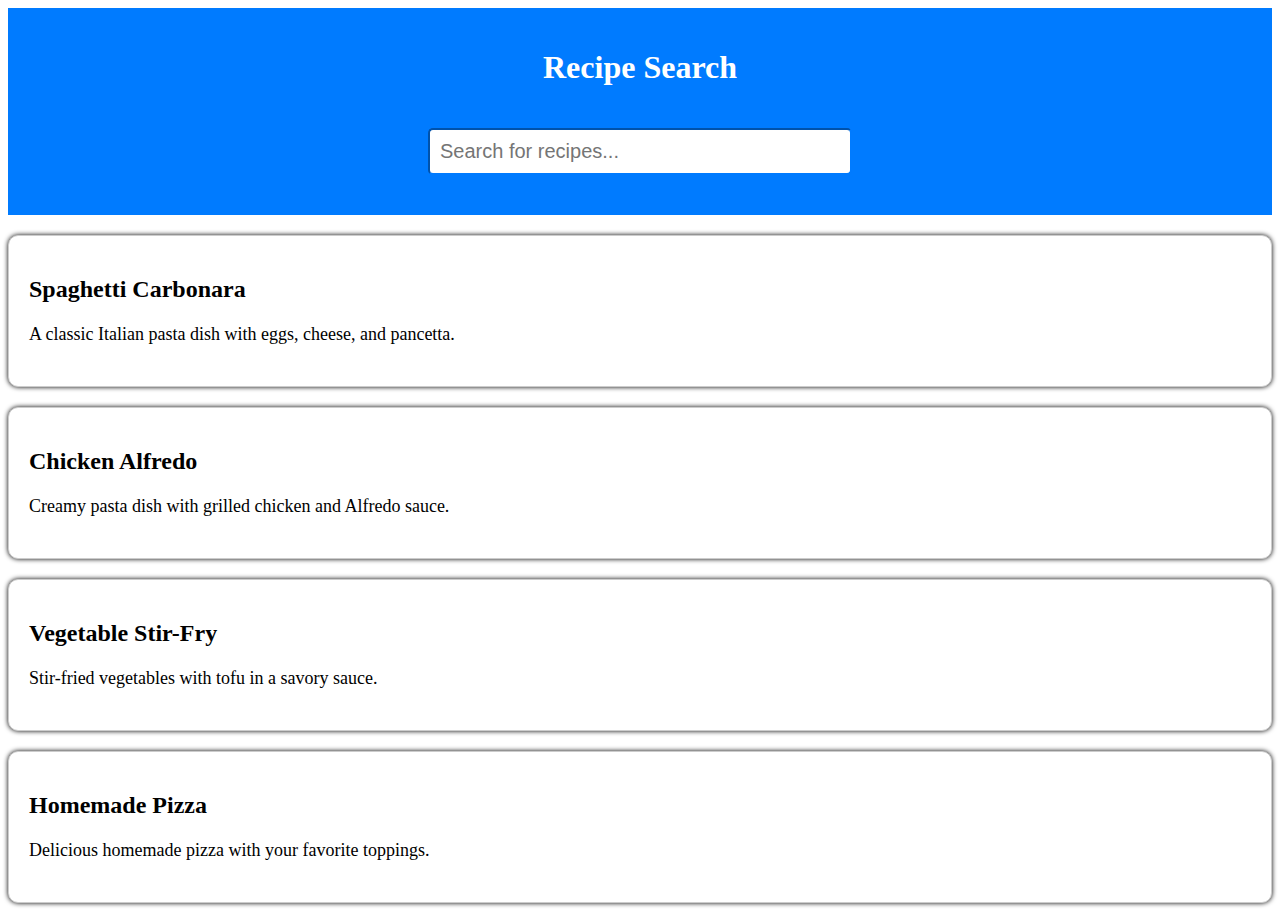
==== index.html @ 3a882a80 "Merge update" ====
<!DOCTYPE html>
<html lang="en">

<head>
    <meta charset="UTF-8">
    <meta name="viewport" content="width=device-width, initial-scale=1.0">
    <title>Recipe Search</title>

    <link href="https://cdn.jsdelivr.net/npm/bootstrap@5.3.2/dist/css/bootstrap.min.css" rel="stylesheet"
        integrity="sha384-T3c6CoIi6uLrA9TneNEoa7RxnatzjcDSCmG1MXxSR1GAsXEV/Dwwykc2MPK8M2HN" crossorigin="anonymous">
    <link rel="stylesheet" href="./style.css">
</head>

<body>
    <header class="bg-primary text-white py-3">
        <h1 class="text-center">Recipe Search</h1>
        <input type="text" id="search-input" class="form-control" placeholder="Search for recipes...">
    </header>
    <main class="container mt-4">
        <div id="recipe-list" class="list-group">

        </div>
    </main>

    <script src="https://code.jquery.com/jquery-3.6.0.min.js"></script>
    <script src="https://cdn.jsdelivr.net/npm/bootstrap@5.3.2/dist/js/bootstrap.bundle.min.js"></script>
    <script src="./script.js"></script>
</body>

</html>
---- style.css ----
/* header {
    background-color: #007bff;
}

h1 {
    font-size: 28px;
    margin-bottom: 20px;
}


#search-input {
    border-color: #007bff;
    font-size: 18px;
    padding: 10px;
    border-radius: 5px;
}


#recipe-list {
    margin-top: 20px;
}

.recipe-item {
    background-color: #fff;
    border: 1px solid #ccc;
    margin-bottom: 10px;
    padding: 10px;
    border-radius: 5px;
} */


header {
    background-color: #007bff;
    padding: 20px 0;
    text-align: center;
}

h1 {
    font-size: 32px;
    color: white;
}


#search-input {
    border-color: #007bff;
    font-size: 20px;
    padding: 10px;
    border-radius: 5px;
    width: 100%;
    max-width: 400px;
    margin: 20px auto;
}


#recipe-list {
    margin-top: 20px;
}

.recipe-item {
    background-color: #fff;
    border: 1px solid #ccc;
    margin-bottom: 20px;
    padding: 20px;
    border-radius: 10px;
    box-shadow: 0 0 5px black;
}

.recipe-item h2 {
    font-size: 24px;
    margin-bottom: 10px;
}

.recipe-item p {
    font-size: 18px;
    line-height: 1.5;
}


.no-recipes {
    text-align: center;
    font-size: 18px;
    margin-top: 20px;
}
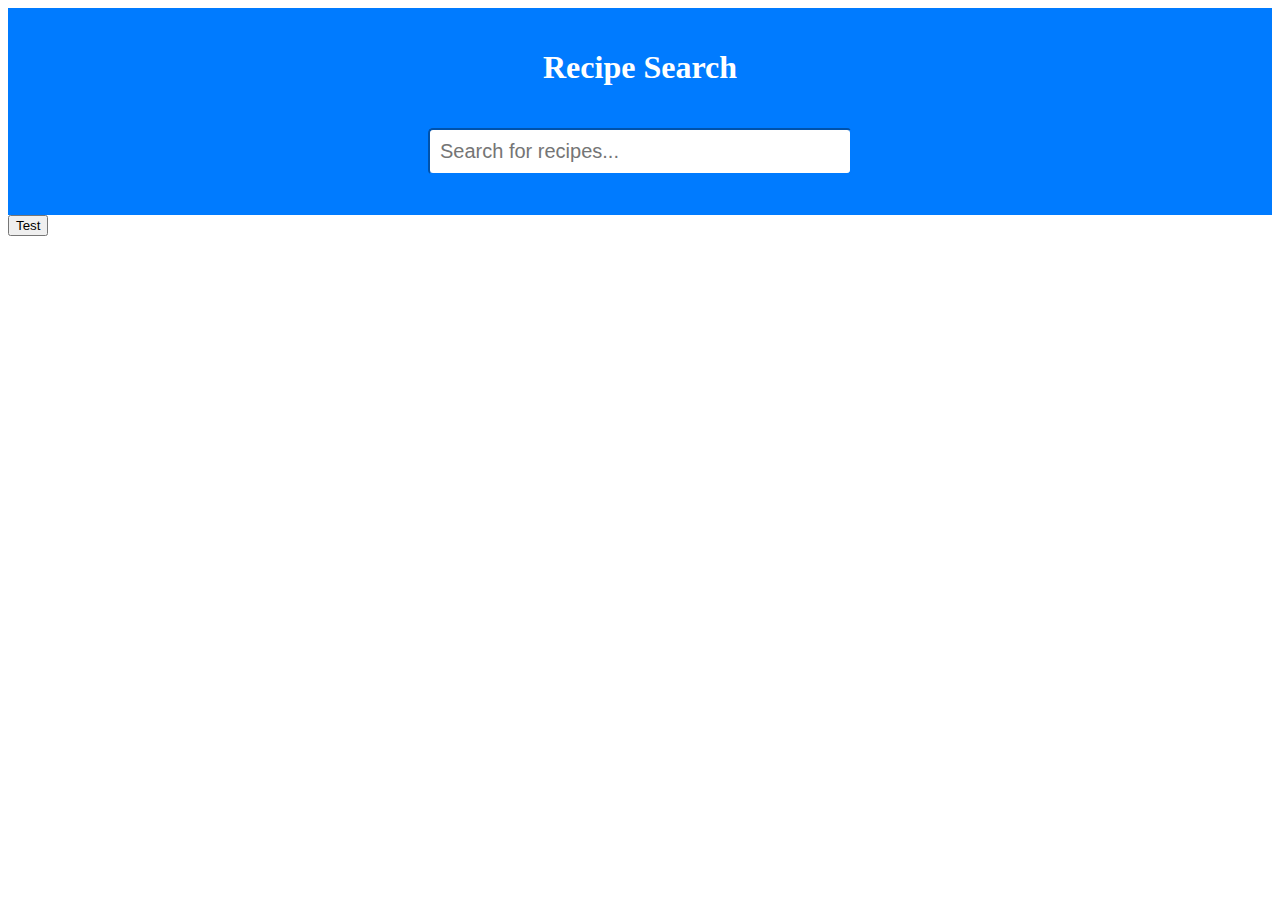
==== commit 45be8cb7: "Merge pull request #1 from Clarky13F/apiWork" ====
--- a/index.html
+++ b/index.html
@@ -17,8 +17,9 @@
         <input type="text" id="search-input" class="form-control" placeholder="Search for recipes...">
     </header>
     <main class="container mt-4">
+        <button id="search-test">Test</button>
         <div id="recipe-list" class="list-group">
-
+            
         </div>
     </main>
 
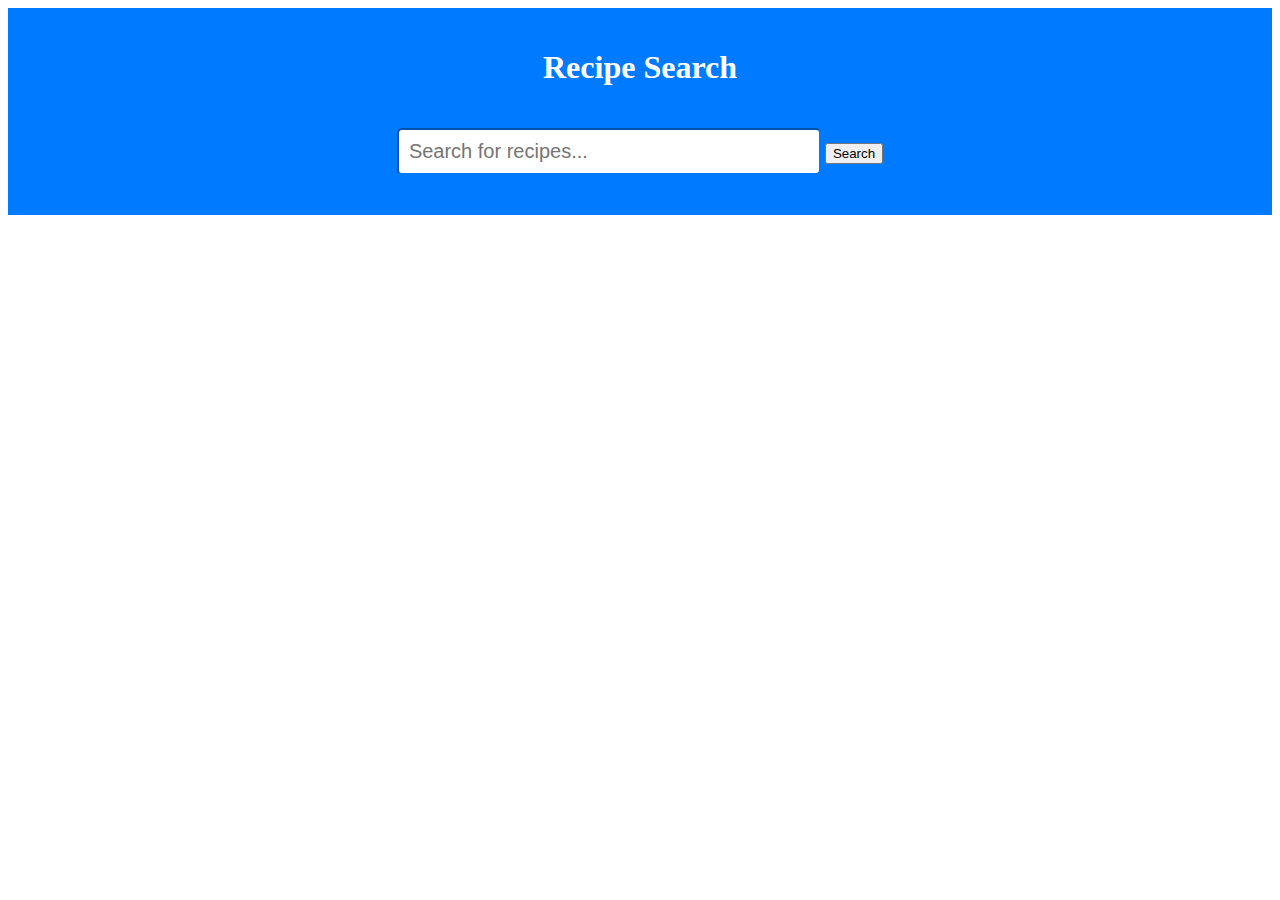
==== commit 940096b9: "nothing much just pulling" ====
--- a/index.html
+++ b/index.html
@@ -15,11 +15,11 @@
     <header class="bg-primary text-white py-3">
         <h1 class="text-center">Recipe Search</h1>
         <input type="text" id="search-input" class="form-control" placeholder="Search for recipes...">
+        <button class="btn btn-primary" id="search-button">Search</button>
     </header>
     <main class="container mt-4">
-        <button id="search-test">Test</button>
         <div id="recipe-list" class="list-group">
-            
+
         </div>
     </main>
 
--- a/style.css
+++ b/style.css
@@ -1,33 +1,3 @@
-/* header {
-    background-color: #007bff;
-}
-
-h1 {
-    font-size: 28px;
-    margin-bottom: 20px;
-}
-
-
-#search-input {
-    border-color: #007bff;
-    font-size: 18px;
-    padding: 10px;
-    border-radius: 5px;
-}
-
-
-#recipe-list {
-    margin-top: 20px;
-}
-
-.recipe-item {
-    background-color: #fff;
-    border: 1px solid #ccc;
-    margin-bottom: 10px;
-    padding: 10px;
-    border-radius: 5px;
-} */
-
 
 header {
     background-color: #007bff;
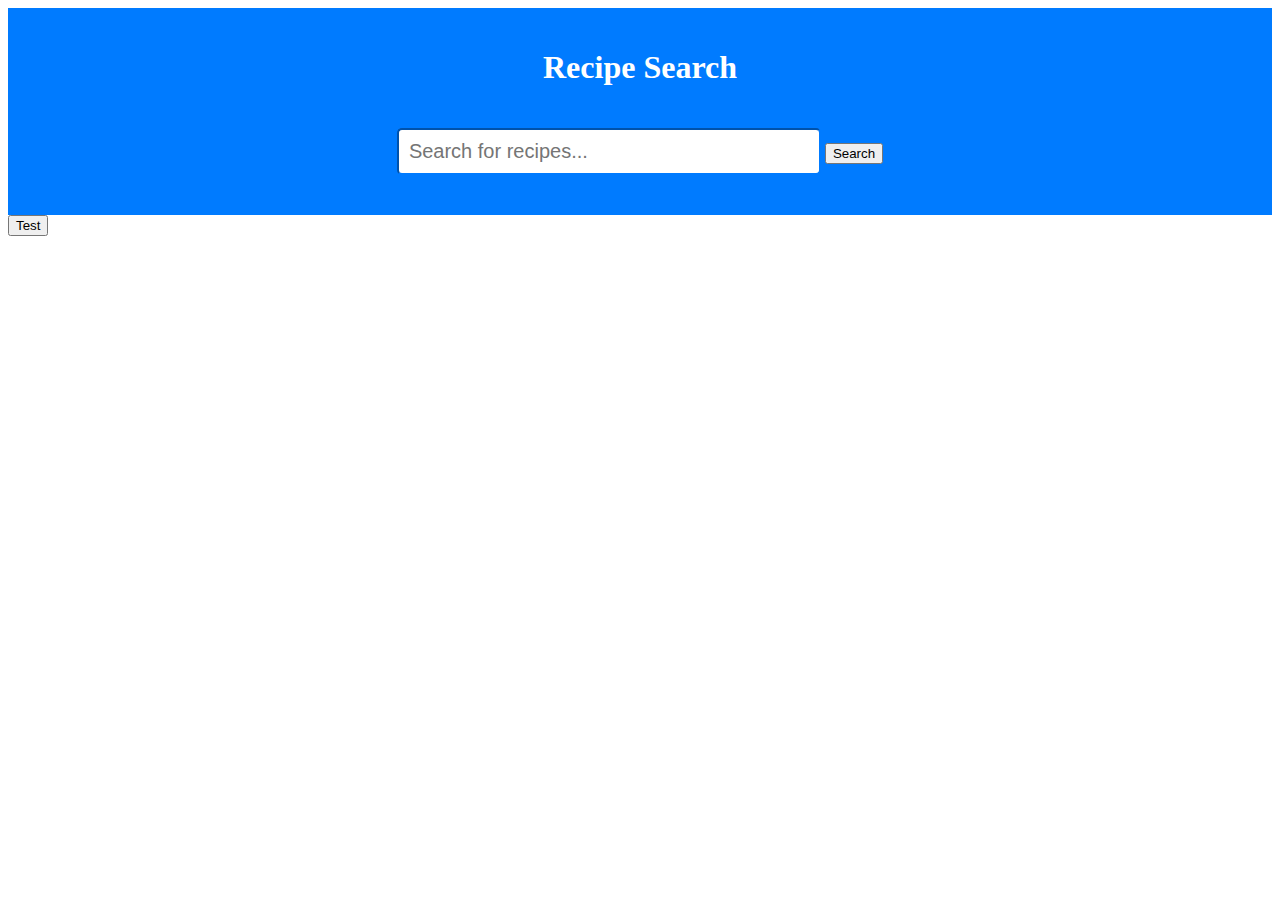
==== commit 5bf05d61: "Merge branch 'main' of github.com:Clarky13F/Project1" ====
--- a/index.html
+++ b/index.html
@@ -18,8 +18,9 @@
         <button class="btn btn-primary" id="search-button">Search</button>
     </header>
     <main class="container mt-4">
+        <button id="search-test">Test</button>
         <div id="recipe-list" class="list-group">
-
+            
         </div>
     </main>
 
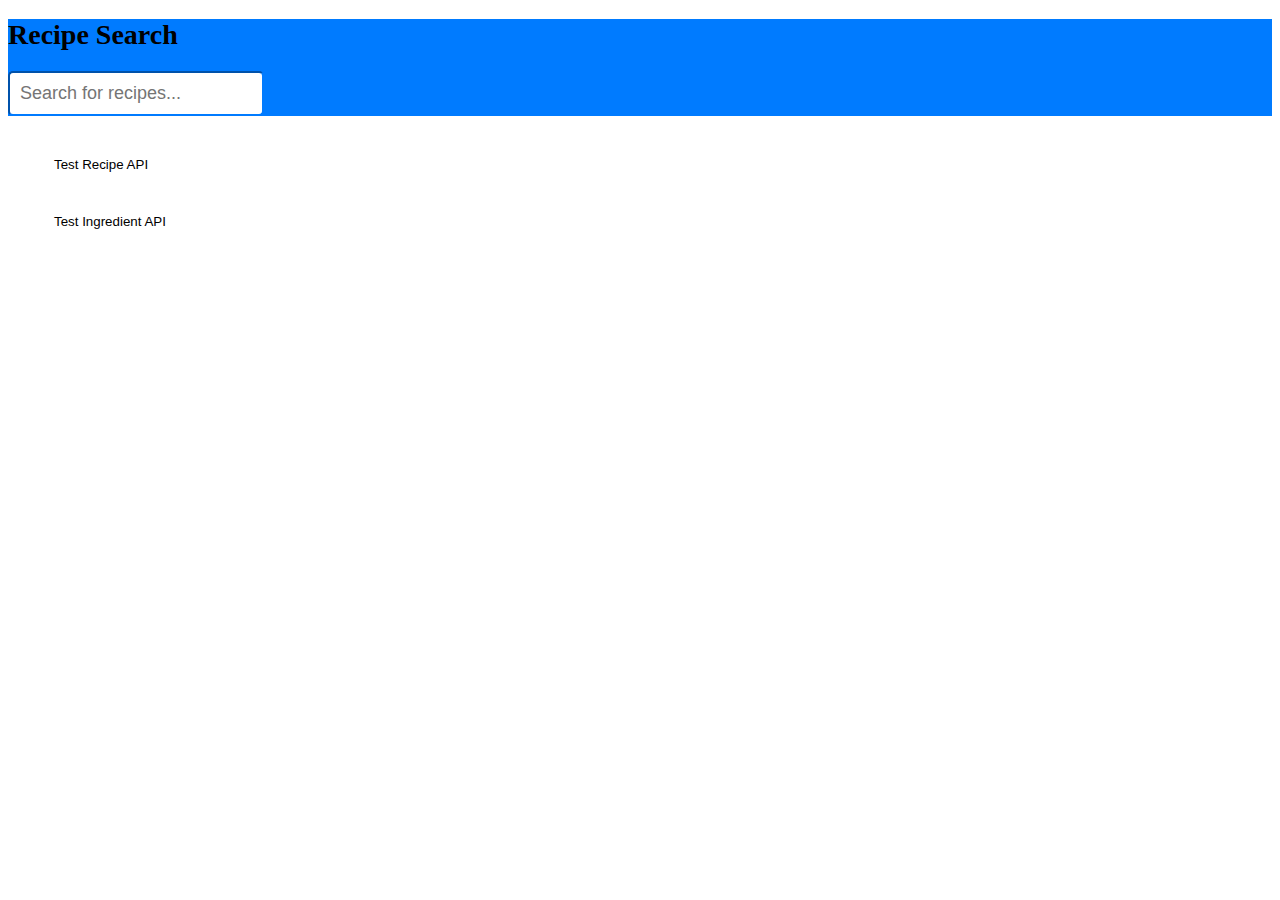
==== commit cf8f6174: "api work" ====
--- a/index.html
+++ b/index.html
@@ -15,11 +15,14 @@
     <header class="bg-primary text-white py-3">
         <h1 class="text-center">Recipe Search</h1>
         <input type="text" id="search-input" class="form-control" placeholder="Search for recipes...">
-        <button class="btn btn-primary" id="search-button">Search</button>
     </header>
     <main class="container mt-4">
-        <button id="search-test">Test</button>
+        <button id="search-test1">Test Recipe API</button>
         <div id="recipe-list" class="list-group">
+            
+        </div>
+        <button id="search-test2">Test Ingredient API</button>
+        <div id="ingredient-list" class="list-group">
             
         </div>
     </main>
--- a/style.css
+++ b/style.css
@@ -1,27 +1,21 @@
-
 header {
     background-color: #007bff;
-    padding: 20px 0;
-    text-align: center;
 }
 
 h1 {
-    font-size: 32px;
-    color: white;
+    font-size: 28px;
+    margin-bottom: 20px;
 }
 
-
+/* Customize the search input */
 #search-input {
     border-color: #007bff;
-    font-size: 20px;
+    font-size: 18px;
     padding: 10px;
     border-radius: 5px;
-    width: 100%;
-    max-width: 400px;
-    margin: 20px auto;
 }
 
-
+/* Style the recipe list */
 #recipe-list {
     margin-top: 20px;
 }
@@ -29,25 +23,21 @@
 .recipe-item {
     background-color: #fff;
     border: 1px solid #ccc;
-    margin-bottom: 20px;
-    padding: 20px;
-    border-radius: 10px;
-    box-shadow: 0 0 5px black;
+    margin-bottom: 10px;
+    padding: 10px;
+    border-radius: 5px;
 }
 
-.recipe-item h2 {
-    font-size: 24px;
-    margin-bottom: 10px;
+button {
+    border: none;
+    appearance: none;
+    cursor: pointer;
+    background-color: inherit;
+    display: flex;
+    justify-content: center;
+    align-items: center;
+    margin: 40px;
 }
 
-.recipe-item p {
-    font-size: 18px;
-    line-height: 1.5;
-}
-
-
-.no-recipes {
-    text-align: center;
-    font-size: 18px;
-    margin-top: 20px;
-}
+ 
+  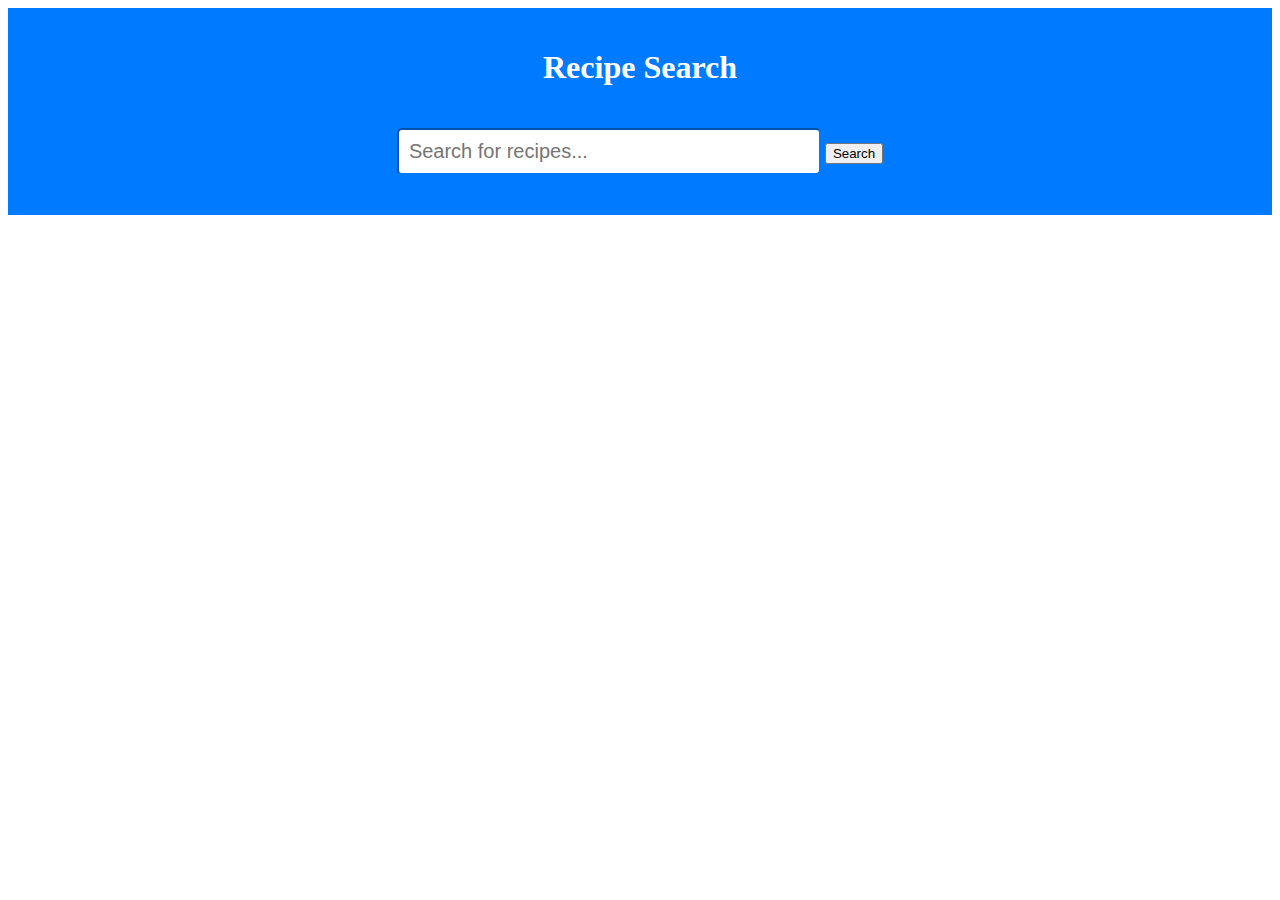
==== commit a395f3d4: "fixed format of script and made the search button work" ====
--- a/index.html
+++ b/index.html
@@ -15,16 +15,17 @@
     <header class="bg-primary text-white py-3">
         <h1 class="text-center">Recipe Search</h1>
         <input type="text" id="search-input" class="form-control" placeholder="Search for recipes...">
+        <button class="btn btn-primary" id="search-button">Search</button>
     </header>
     <main class="container mt-4">
-        <button id="search-test1">Test Recipe API</button>
+        <!-- <button id="search-test">Test</button> -->
         <div id="recipe-list" class="list-group">
             
         </div>
-        <button id="search-test2">Test Ingredient API</button>
-        <div id="ingredient-list" class="list-group">
-            
-        </div>
+        <!-- <div class="recipe-item">
+            <h2>Recipe Name</h2>
+            <img src="Recipe Image URL" alt="Recipe Image">
+        </div> -->
     </main>
 
     <script src="https://code.jquery.com/jquery-3.6.0.min.js"></script>
--- a/style.css
+++ b/style.css
@@ -1,21 +1,27 @@
+
 header {
     background-color: #007bff;
+    padding: 20px 0;
+    text-align: center;
 }
 
 h1 {
-    font-size: 28px;
-    margin-bottom: 20px;
+    font-size: 32px;
+    color: white;
 }
 
-/* Customize the search input */
+
 #search-input {
     border-color: #007bff;
-    font-size: 18px;
+    font-size: 20px;
     padding: 10px;
     border-radius: 5px;
+    width: 100%;
+    max-width: 400px;
+    margin: 20px auto;
 }
 
-/* Style the recipe list */
+
 #recipe-list {
     margin-top: 20px;
 }
@@ -23,21 +29,38 @@
 .recipe-item {
     background-color: #fff;
     border: 1px solid #ccc;
-    margin-bottom: 10px;
-    padding: 10px;
-    border-radius: 5px;
+    margin-bottom: 20px;
+    padding: 20px;
+    border-radius: 10px;
+    box-shadow: 0 0 5px black;
 }
 
-button {
-    border: none;
-    appearance: none;
-    cursor: pointer;
-    background-color: inherit;
-    display: flex;
-    justify-content: center;
-    align-items: center;
-    margin: 40px;
+.recipe-item h2 {
+    font-size: 24px;
+    margin-bottom: 10px;
 }
 
- 
-  +.recipe-item p {
+    font-size: 18px;
+    line-height: 1.5;
+}
+
+
+.no-recipes {
+    text-align: center;
+    font-size: 18px;
+    margin-top: 20px;
+}
+
+
+.recipe-item {
+    border: 1px solid #ccc;
+    padding: 10px;
+    margin-bottom: 10px;
+}
+
+
+.recipe-image {
+    max-width: 100%;
+    height: auto;
+}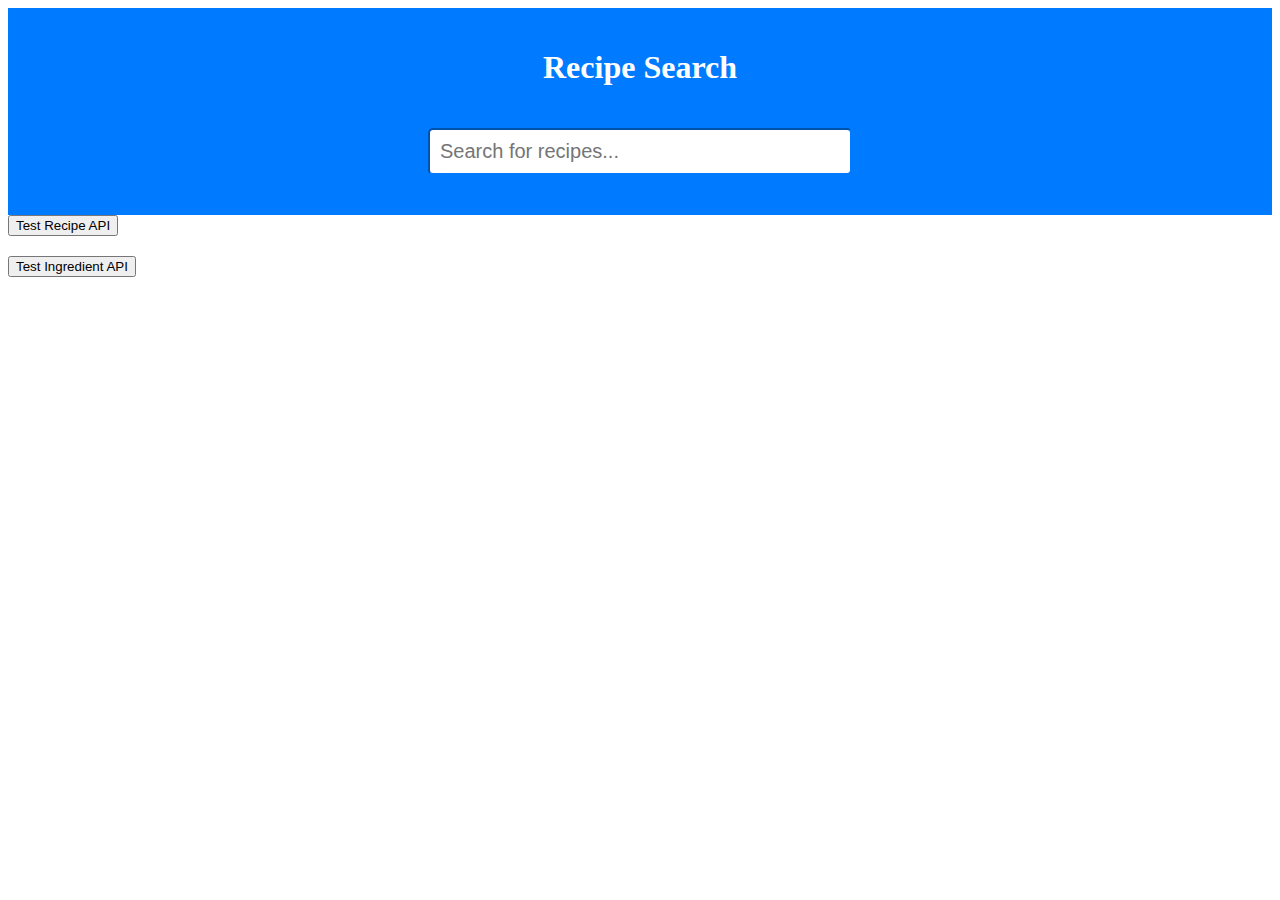
==== commit 1c64bfd4: "api work" ====
--- a/index.html
+++ b/index.html
@@ -15,19 +15,19 @@
     <header class="bg-primary text-white py-3">
         <h1 class="text-center">Recipe Search</h1>
         <input type="text" id="search-input" class="form-control" placeholder="Search for recipes...">
-        <button class="btn btn-primary" id="search-button">Search</button>
     </header>
     <main class="container mt-4">
-        <!-- <button id="search-test">Test</button> -->
+        <button id="search-test1">Test Recipe API</button>
         <div id="recipe-list" class="list-group">
             
         </div>
-        <!-- <div class="recipe-item">
-            <h2>Recipe Name</h2>
-            <img src="Recipe Image URL" alt="Recipe Image">
-        </div> -->
+        <button id="search-test2">Test Ingredient API</button>
+        <div id="ingredient-list" class="list-group">
+            
+        </div>
     </main>
 
+    <script src="https://apis.google.com/js/api.js"></script>
     <script src="https://code.jquery.com/jquery-3.6.0.min.js"></script>
     <script src="https://cdn.jsdelivr.net/npm/bootstrap@5.3.2/dist/js/bootstrap.bundle.min.js"></script>
     <script src="./script.js"></script>
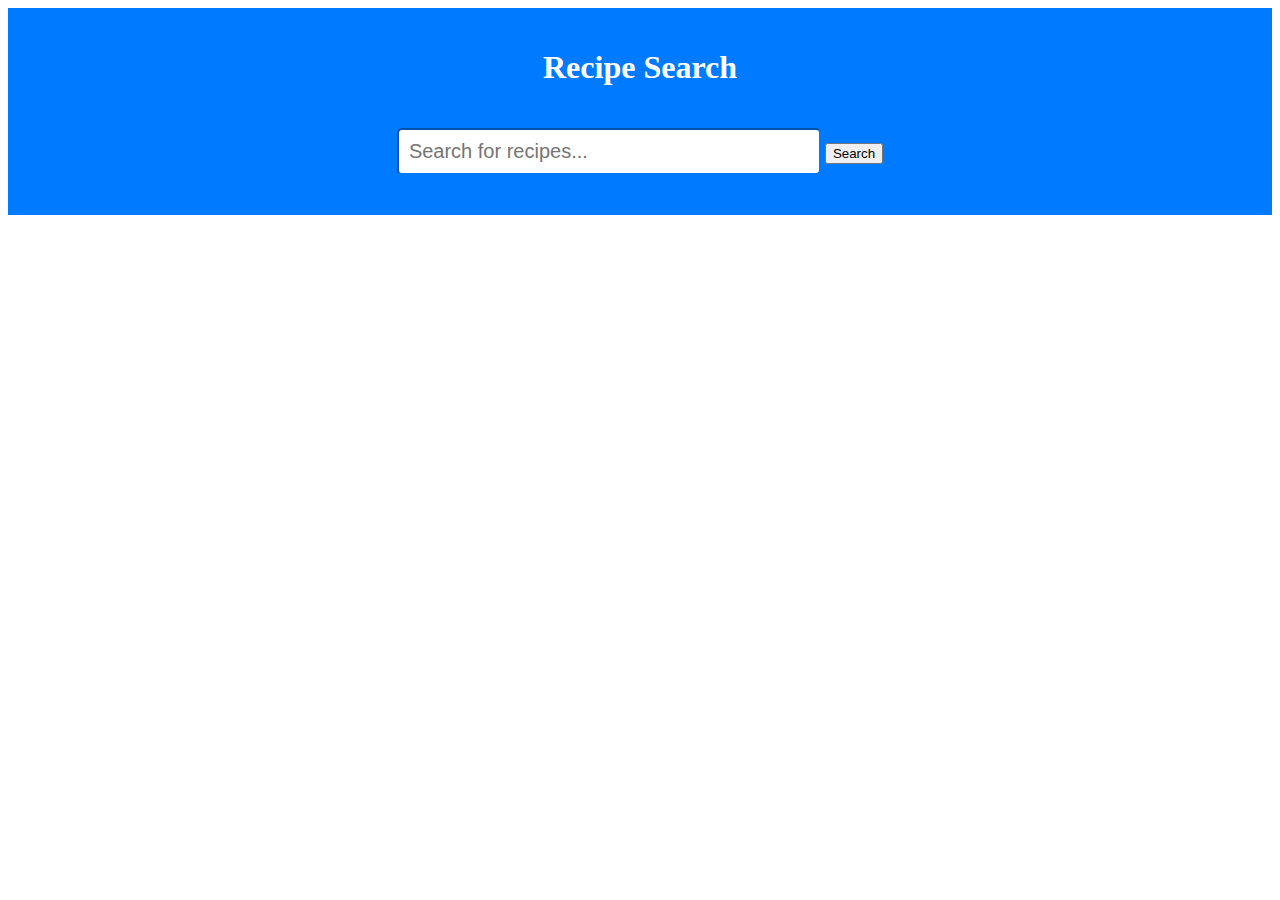
==== commit 6ed42de4: "api work" ====
--- a/index.html
+++ b/index.html
@@ -15,16 +15,17 @@
     <header class="bg-primary text-white py-3">
         <h1 class="text-center">Recipe Search</h1>
         <input type="text" id="search-input" class="form-control" placeholder="Search for recipes...">
+        <button class="btn btn-primary" id="search-button">Search</button>
     </header>
     <main class="container mt-4">
-        <button id="search-test1">Test Recipe API</button>
+        <!-- <button id="search-test">Test</button> -->
         <div id="recipe-list" class="list-group">
             
         </div>
-        <button id="search-test2">Test Ingredient API</button>
-        <div id="ingredient-list" class="list-group">
-            
-        </div>
+        <!-- <div class="recipe-item">
+            <h2>Recipe Name</h2>
+            <img src="Recipe Image URL" alt="Recipe Image">
+        </div> -->
     </main>
 
     <script src="https://apis.google.com/js/api.js"></script>
